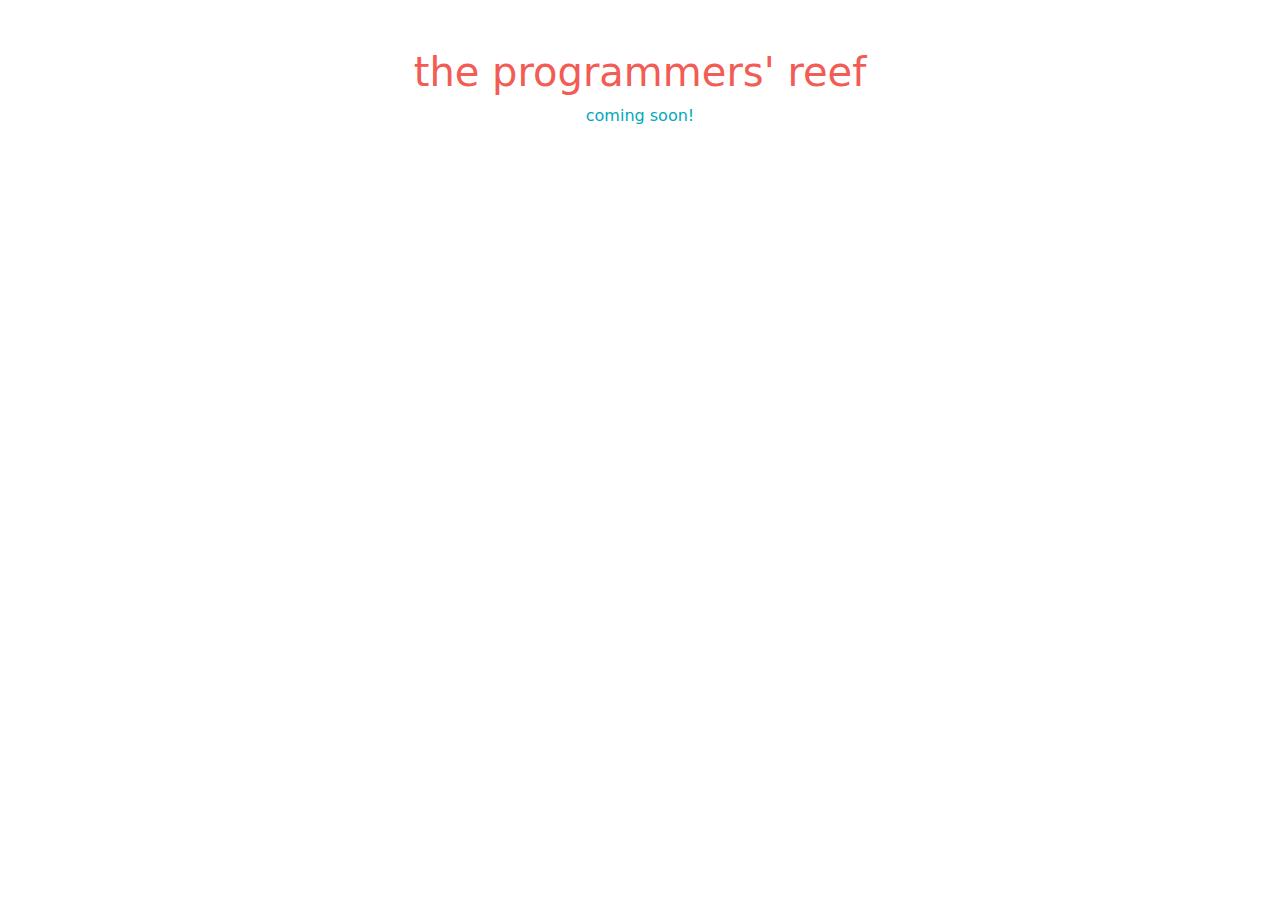
==== index.html @ 8e07576d "initial html" ====
<!DOCTYPE html>
<html lang="en">

<head>
    <title>the programmers' reef</title>
    <meta charset="utf-8">
    <meta name="viewport" content="width=device-width, initial-scale=1">
    <link href="https://cdn.jsdelivr.net/npm/bootstrap@5.2.3/dist/css/bootstrap.min.css" rel="stylesheet">
    <link href="styles.css" rel="stylesheet">
    <script src="https://cdn.jsdelivr.net/npm/bootstrap@5.2.3/dist/js/bootstrap.bundle.min.js"></script>
</head>

<body>
    <div id="div-title" class="p-5 bg-white text-white text-center">
        <h1>the programmers' reef</h1>
        <p>coming soon!</p> 
    </div>
</body>

</html>
---- styles.css ----
#div-title h1 {
    color: #F25C54;
}

#div-title p {
    color: #00A8BB
}
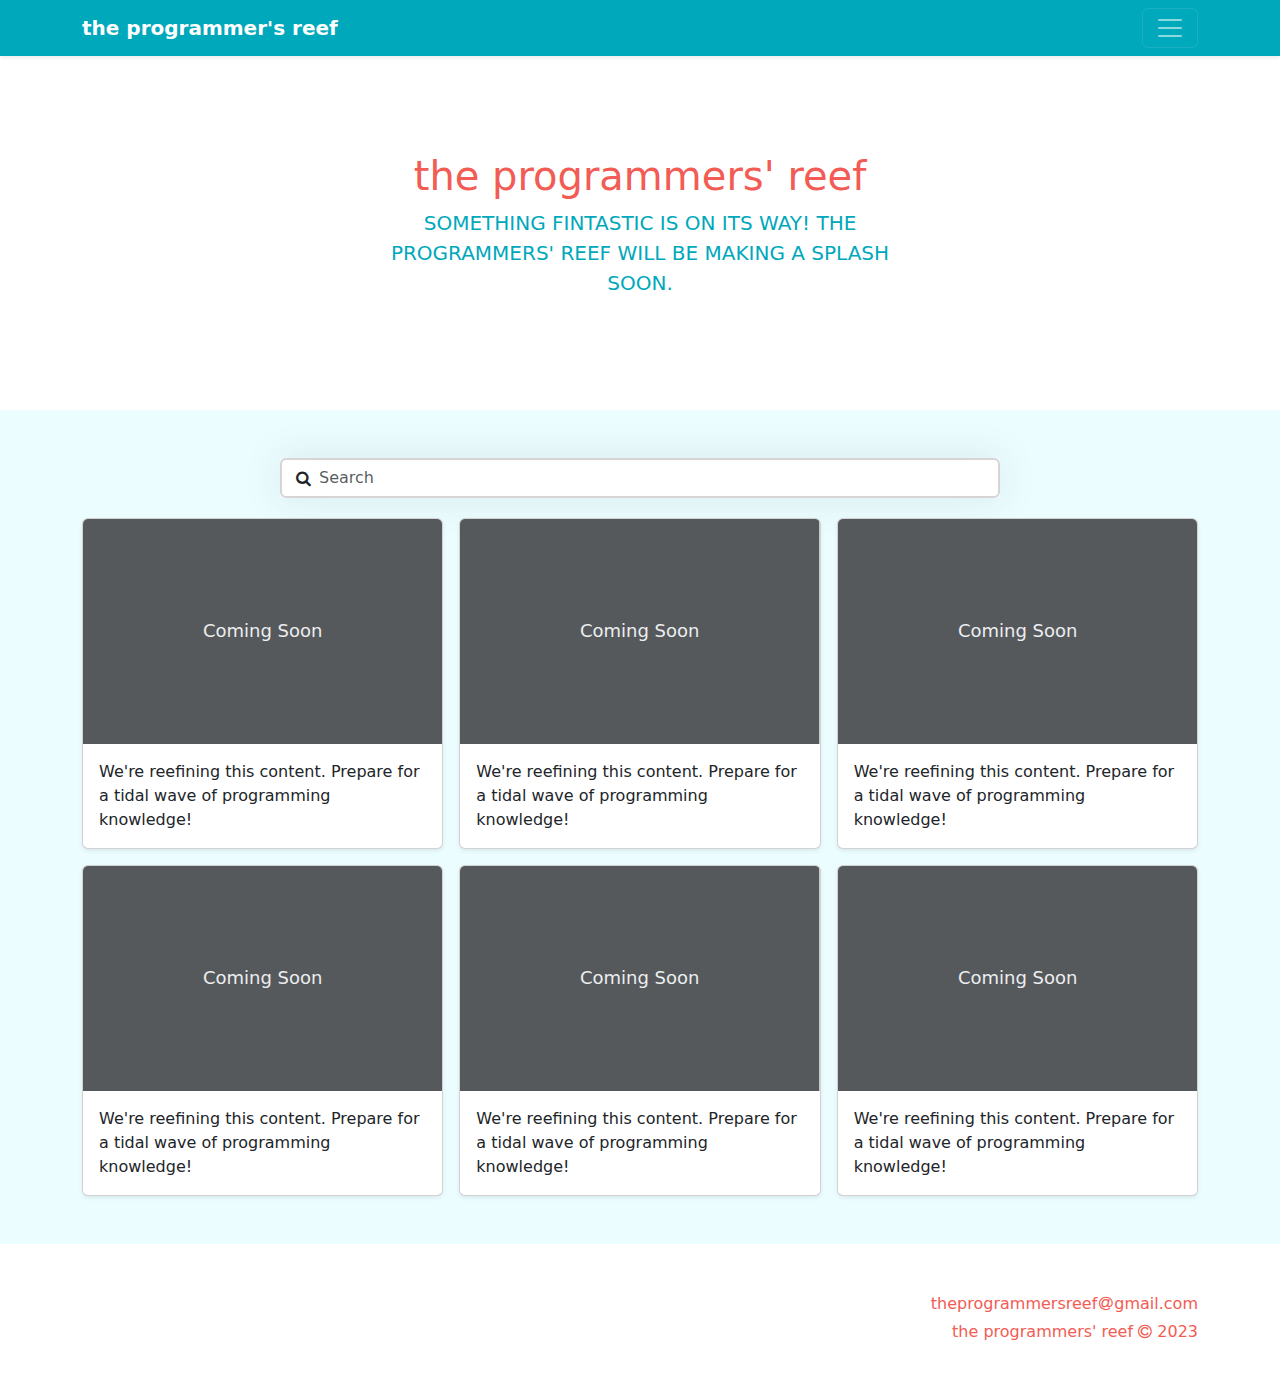
==== commit 583d33a4: "initial design" ====
--- a/index.html
+++ b/index.html
@@ -2,19 +2,175 @@
 <html lang="en">
 
 <head>
-    <title>the programmers' reef</title>
     <meta charset="utf-8">
     <meta name="viewport" content="width=device-width, initial-scale=1">
-    <link href="https://cdn.jsdelivr.net/npm/bootstrap@5.2.3/dist/css/bootstrap.min.css" rel="stylesheet">
-    <link href="styles.css" rel="stylesheet">
+    <meta name="description" content="programming education website">
+    <meta name="author" content="Allison Poh, apoh@umass.edu">
+    <title>the programmers' reef</title>
+    
+    <link href="https://cdn.jsdelivr.net/npm/bootstrap@5.2.3/dist/css/bootstrap.min.css" rel="stylesheet"  type='text/css'>
+    <link href="styles.css" rel="stylesheet" type='text/css'>
+    <link href="https://cdnjs.cloudflare.com/ajax/libs/font-awesome/4.7.0/css/font-awesome.min.css" rel="stylesheet" type='text/css'>
     <script src="https://cdn.jsdelivr.net/npm/bootstrap@5.2.3/dist/js/bootstrap.bundle.min.js"></script>
+    <script src="script.js"></script>
 </head>
 
 <body>
-    <div id="div-title" class="p-5 bg-white text-white text-center">
-        <h1>the programmers' reef</h1>
-        <p>coming soon!</p> 
-    </div>
+    <header>
+        <div class="collapse" id="navbarHeader">
+            <div class="container">
+                <div class="row">
+                    <div class="col-sm-8 col-md-7 py-4 text-white">
+                        <h4>About</h4>
+                        <p>Welcome to the programmers' reef, a vibrant online oasis where the world of programming comes alive! Dive into the captivating realm of coding, inspired by the fun, playful, and imaginative nature of coral reefs. Just like these marvelous underwater ecosystems, learning to program is an adventure filled with colorful creativity and endless possibilities. Making waves soon!</p>
+                    </div>
+                    <div class="col-sm-4 offset-md-1 py-4">
+                        <h4 class="text-white">Contact</h4>
+                        <ul class="list-unstyled">
+                            <li class="text-white">theprogrammersreef<i class="fa fa-at" aria-hidden="true"></i>gmail.com</li>
+                        </ul>
+                    </div>
+                </div>
+            </div>
+        </div>
+
+        <div class="navbar navbar-dark shadow-sm">
+            <div class="container">
+                <a href="#" class="navbar-brand d-flex align-items-center">
+                    <strong>the programmer's reef</strong>
+                </a>
+                <button class="navbar-toggler" type="button" data-bs-toggle="collapse" data-bs-target="#navbarHeader" aria-controls="navbarHeader" aria-expanded="false" aria-label="Toggle navigation">
+                <span class="navbar-toggler-icon"></span>
+                </button>
+            </div>
+        </div>
+    </header>
+
+    <main>
+        <section class="py-5 text-center container" id="section-intro" >
+            <div class="row py-lg-5">
+                <div class="col-lg-6 col-md-8 mx-auto">
+                    <h1 class="fw-light text-lowercase">the programmers' reef</h1>
+                    <p class="lead text-uppercase">Something fintastic is on its way! The Programmers' Reef will be making a splash soon.</p>
+                </div>
+            </div>
+        </section>
+
+        <div class="album py-5">
+            <div class="container">
+                <div class="container">
+                    <div class="row height d-flex justify-content-center align-items-center">
+                        <div class="col-md-8">
+                            <div class="search">
+                                <i class="fa fa-search"></i>
+                                <input type="text" class="form-control" placeholder="Search">
+                            </div>
+                        </div>
+                    </div>
+                </div>              
+
+                <div class="row row-cols-1 row-cols-sm-2 row-cols-md-3 g-3">
+                    <div class="col">
+                        <div class="card shadow-sm">
+                            <svg class="bd-placeholder-img card-img-top" width="100%" height="225" xmlns="http://www.w3.org/2000/svg" role="img" aria-label="Placeholder: Thumbnail" preserveAspectRatio="xMidYMid slice" focusable="false">
+                                <title>Placeholder</title>
+                                <rect width="100%" height="100%" fill="#55595c"/>
+                                <text x="50%" y="50%" fill="#eceeef" dy=".3em">Coming Soon</text>
+                            </svg>
+
+                            <div class="card-body">
+                                <p class="card-text">We're reefining this content. Prepare for a tidal wave of programming knowledge! </p>
+                                <!-- <div class="d-flex justify-content-between align-items-center">
+                                    <div class="btn-group">
+                                        <button type="button" class="btn btn-sm btn-outline-secondary">Watch</button>
+                                        <button type="button" class="btn btn-sm btn-outline-secondary">Play</button>
+                                    </div>
+                                    <small class="text-muted">9 mins</small>
+                                </div> -->
+                            </div>
+                        </div>
+                    </div>
+
+                    <div class="col">
+                        <div class="card shadow-sm">
+                            <svg class="bd-placeholder-img card-img-top" width="100%" height="225" xmlns="http://www.w3.org/2000/svg" role="img" aria-label="Placeholder: Thumbnail" preserveAspectRatio="xMidYMid slice" focusable="false">
+                                <title>Placeholder</title>
+                                <rect width="100%" height="100%" fill="#55595c"/>
+                                <text x="50%" y="50%" fill="#eceeef" dy=".3em">Coming Soon</text>
+                            </svg>
+
+                            <div class="card-body">
+                                <p class="card-text">We're reefining this content. Prepare for a tidal wave of programming knowledge! </p>
+                            </div>
+                        </div>
+                    </div>
+
+                    <div class="col">
+                        <div class="card shadow-sm">
+                            <svg class="bd-placeholder-img card-img-top" width="100%" height="225" xmlns="http://www.w3.org/2000/svg" role="img" aria-label="Placeholder: Thumbnail" preserveAspectRatio="xMidYMid slice" focusable="false">
+                                <title>Placeholder</title>
+                                <rect width="100%" height="100%" fill="#55595c"/>
+                                <text x="50%" y="50%" fill="#eceeef" dy=".3em">Coming Soon</text>
+                            </svg>
+
+                            <div class="card-body">
+                                <p class="card-text">We're reefining this content. Prepare for a tidal wave of programming knowledge! </p>
+                            </div>
+                        </div>
+                    </div>
+
+                    <div class="col">
+                        <div class="card shadow-sm">
+                            <svg class="bd-placeholder-img card-img-top" width="100%" height="225" xmlns="http://www.w3.org/2000/svg" role="img" aria-label="Placeholder: Thumbnail" preserveAspectRatio="xMidYMid slice" focusable="false">
+                                <title>Placeholder</title>
+                                <rect width="100%" height="100%" fill="#55595c"/>
+                                <text x="50%" y="50%" fill="#eceeef" dy=".3em">Coming Soon</text>
+                            </svg>
+
+                            <div class="card-body">
+                                <p class="card-text">We're reefining this content. Prepare for a tidal wave of programming knowledge! </p>
+                            </div>
+                        </div>
+                    </div>
+
+                    <div class="col">
+                        <div class="card shadow-sm">
+                            <svg class="bd-placeholder-img card-img-top" width="100%" height="225" xmlns="http://www.w3.org/2000/svg" role="img" aria-label="Placeholder: Thumbnail" preserveAspectRatio="xMidYMid slice" focusable="false">
+                                <title>Placeholder</title>
+                                <rect width="100%" height="100%" fill="#55595c"/>
+                                <text x="50%" y="50%" fill="#eceeef" dy=".3em">Coming Soon</text>
+                            </svg>
+
+                            <div class="card-body">
+                                <p class="card-text">We're reefining this content. Prepare for a tidal wave of programming knowledge! </p>
+                            </div>
+                        </div>
+                    </div>
+
+                    <div class="col">
+                        <div class="card shadow-sm">
+                            <svg class="bd-placeholder-img card-img-top" width="100%" height="225" xmlns="http://www.w3.org/2000/svg" role="img" aria-label="Placeholder: Thumbnail" preserveAspectRatio="xMidYMid slice" focusable="false">
+                                <title>Placeholder</title>
+                                <rect width="100%" height="100%" fill="#55595c"/>
+                                <text x="50%" y="50%" fill="#eceeef" dy=".3em">Coming Soon</text>
+                            </svg>
+
+                            <div class="card-body">
+                                <p class="card-text">We're reefining this content. Prepare for a tidal wave of programming knowledge! </p>
+                            </div>
+                        </div>
+                    </div>
+                
+                </div>
+            </div>
+        </div>
+    </main>
+
+    <footer class="bg-white py-5">
+        <div class="container">
+            <p class="text-end mb-1"> theprogrammersreef<i class="fa fa-at" aria-hidden="true"></i>gmail.com</p>
+            <p class="text-end mb-0"> the programmers' reef <i class="fa fa-copyright" aria-hidden="true"></i> 2023</p>
+        </div>
+    </footer> 
 </body>
-
 </html>
--- a/styles.css
+++ b/styles.css
@@ -1,7 +1,60 @@
-#div-title h1 {
+.navbar, #navbarHeader {
+    background-color: #00A8BB;
+}
+
+#section-intro h1 {
     color: #F25C54;
 }
 
-#div-title p {
-    color: #00A8BB
+#section-intro p {
+    color: #00A8BB;
+}
+
+.fa-at {
+    padding-left: 1.5px;
+    padding-right: 1.5px;
+}
+
+.search {
+    position: relative;
+    box-shadow: 0 0 40px rgba(51, 51, 51, .1);
+    margin-bottom: 20px;
+}
+
+.search input {
+    text-indent: 25px;
+    border: 2px solid #d6d4d4;
+}
+
+.search input:focus {
+    box-shadow: none;
+    border: 2px solid #a7a7a7;
+}
+
+.search .fa-search {
+    position: absolute;
+    top: 12px;
+    left: 16px;
+}
+
+.bd-placeholder-img {
+    font-size: 1.125rem;
+    text-anchor: middle;
+    -webkit-user-select: none;
+    -moz-user-select: none;
+    user-select: none;
+}
+
+@media (min-width: 768px) {
+    .bd-placeholder-img-lg {
+        font-size: 3.5rem;
+    }
+}
+
+.album {
+    background-color: #EBFDFF;
+}
+
+footer p {
+    color: #F25C54;
 }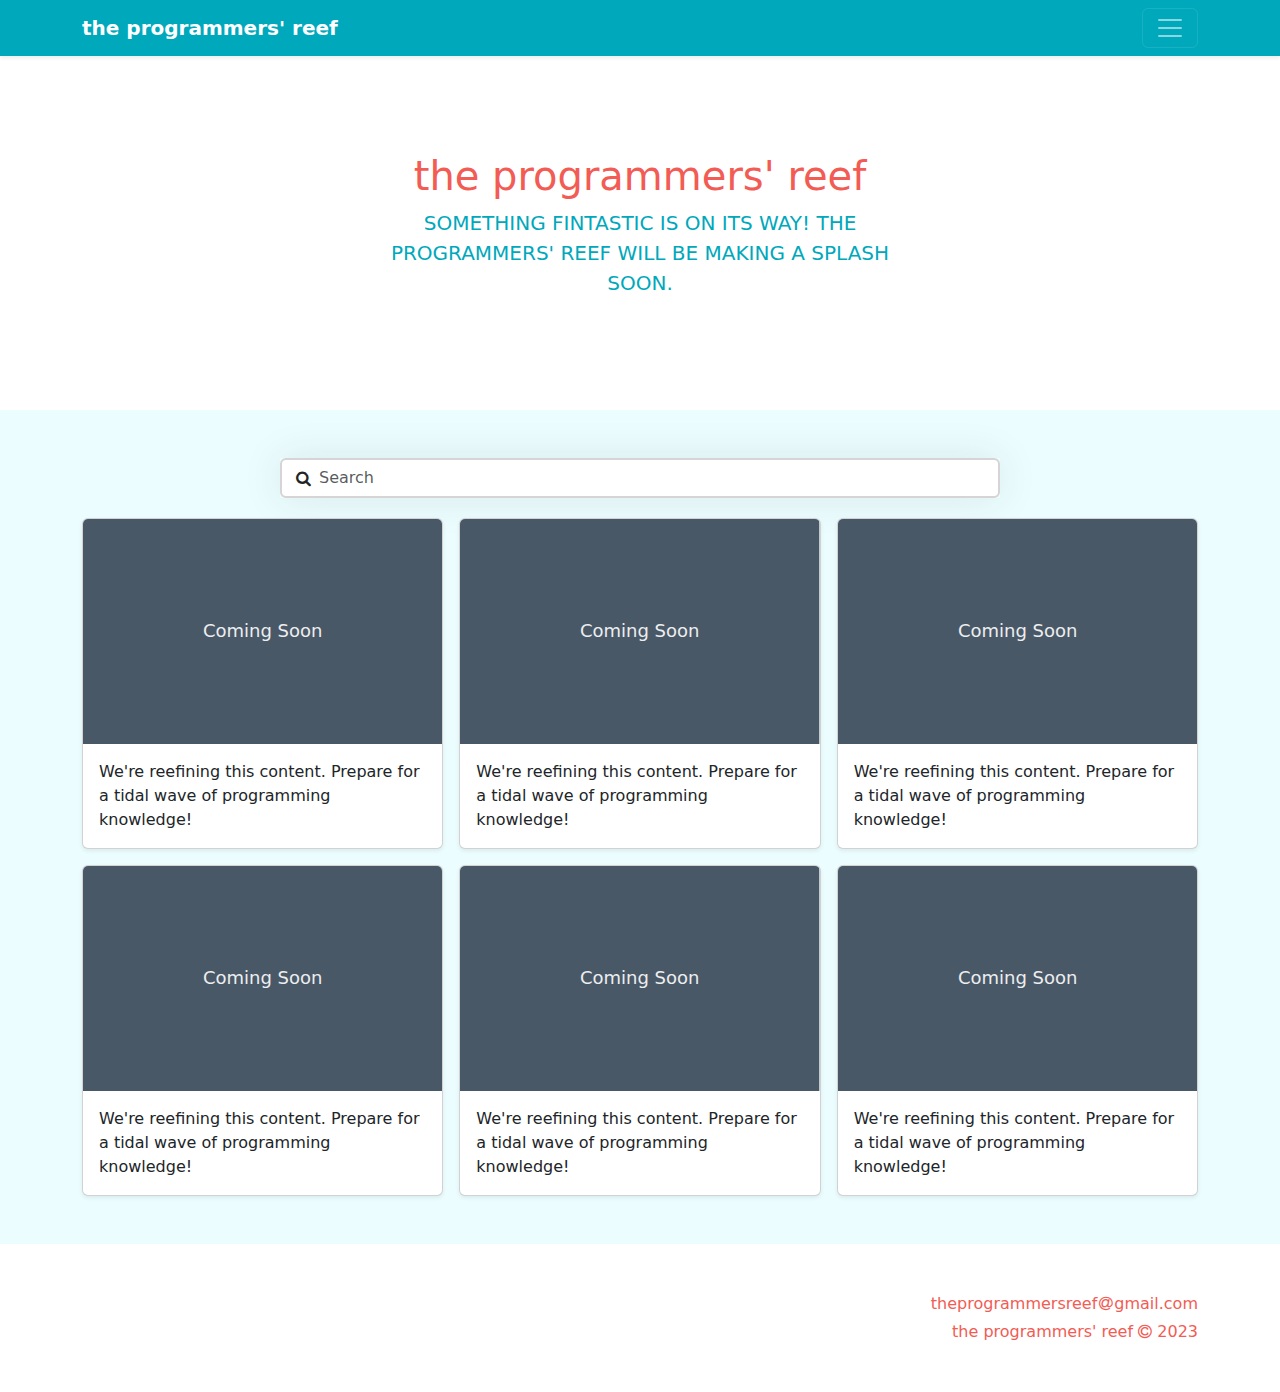
==== commit 33f6e7b6: "update coming soon" ====
--- a/index.html
+++ b/index.html
@@ -37,7 +37,7 @@
         <div class="navbar navbar-dark shadow-sm">
             <div class="container">
                 <a href="#" class="navbar-brand d-flex align-items-center">
-                    <strong>the programmer's reef</strong>
+                    <strong>the programmers' reef</strong>
                 </a>
                 <button class="navbar-toggler" type="button" data-bs-toggle="collapse" data-bs-target="#navbarHeader" aria-controls="navbarHeader" aria-expanded="false" aria-label="Toggle navigation">
                 <span class="navbar-toggler-icon"></span>
@@ -74,7 +74,7 @@
                         <div class="card shadow-sm">
                             <svg class="bd-placeholder-img card-img-top" width="100%" height="225" xmlns="http://www.w3.org/2000/svg" role="img" aria-label="Placeholder: Thumbnail" preserveAspectRatio="xMidYMid slice" focusable="false">
                                 <title>Placeholder</title>
-                                <rect width="100%" height="100%" fill="#55595c"/>
+                                <rect width="100%" height="100%" fill="#495867"/>
                                 <text x="50%" y="50%" fill="#eceeef" dy=".3em">Coming Soon</text>
                             </svg>
 
@@ -95,7 +95,7 @@
                         <div class="card shadow-sm">
                             <svg class="bd-placeholder-img card-img-top" width="100%" height="225" xmlns="http://www.w3.org/2000/svg" role="img" aria-label="Placeholder: Thumbnail" preserveAspectRatio="xMidYMid slice" focusable="false">
                                 <title>Placeholder</title>
-                                <rect width="100%" height="100%" fill="#55595c"/>
+                                <rect width="100%" height="100%" fill="#495867"/>
                                 <text x="50%" y="50%" fill="#eceeef" dy=".3em">Coming Soon</text>
                             </svg>
 
@@ -109,7 +109,7 @@
                         <div class="card shadow-sm">
                             <svg class="bd-placeholder-img card-img-top" width="100%" height="225" xmlns="http://www.w3.org/2000/svg" role="img" aria-label="Placeholder: Thumbnail" preserveAspectRatio="xMidYMid slice" focusable="false">
                                 <title>Placeholder</title>
-                                <rect width="100%" height="100%" fill="#55595c"/>
+                                <rect width="100%" height="100%" fill="#495867"/>
                                 <text x="50%" y="50%" fill="#eceeef" dy=".3em">Coming Soon</text>
                             </svg>
 
@@ -123,7 +123,7 @@
                         <div class="card shadow-sm">
                             <svg class="bd-placeholder-img card-img-top" width="100%" height="225" xmlns="http://www.w3.org/2000/svg" role="img" aria-label="Placeholder: Thumbnail" preserveAspectRatio="xMidYMid slice" focusable="false">
                                 <title>Placeholder</title>
-                                <rect width="100%" height="100%" fill="#55595c"/>
+                                <rect width="100%" height="100%" fill="#495867"/>
                                 <text x="50%" y="50%" fill="#eceeef" dy=".3em">Coming Soon</text>
                             </svg>
 
@@ -137,7 +137,7 @@
                         <div class="card shadow-sm">
                             <svg class="bd-placeholder-img card-img-top" width="100%" height="225" xmlns="http://www.w3.org/2000/svg" role="img" aria-label="Placeholder: Thumbnail" preserveAspectRatio="xMidYMid slice" focusable="false">
                                 <title>Placeholder</title>
-                                <rect width="100%" height="100%" fill="#55595c"/>
+                                <rect width="100%" height="100%" fill="#495867"/>
                                 <text x="50%" y="50%" fill="#eceeef" dy=".3em">Coming Soon</text>
                             </svg>
 
@@ -151,7 +151,7 @@
                         <div class="card shadow-sm">
                             <svg class="bd-placeholder-img card-img-top" width="100%" height="225" xmlns="http://www.w3.org/2000/svg" role="img" aria-label="Placeholder: Thumbnail" preserveAspectRatio="xMidYMid slice" focusable="false">
                                 <title>Placeholder</title>
-                                <rect width="100%" height="100%" fill="#55595c"/>
+                                <rect width="100%" height="100%" fill="#495867"/>
                                 <text x="50%" y="50%" fill="#eceeef" dy=".3em">Coming Soon</text>
                             </svg>
 
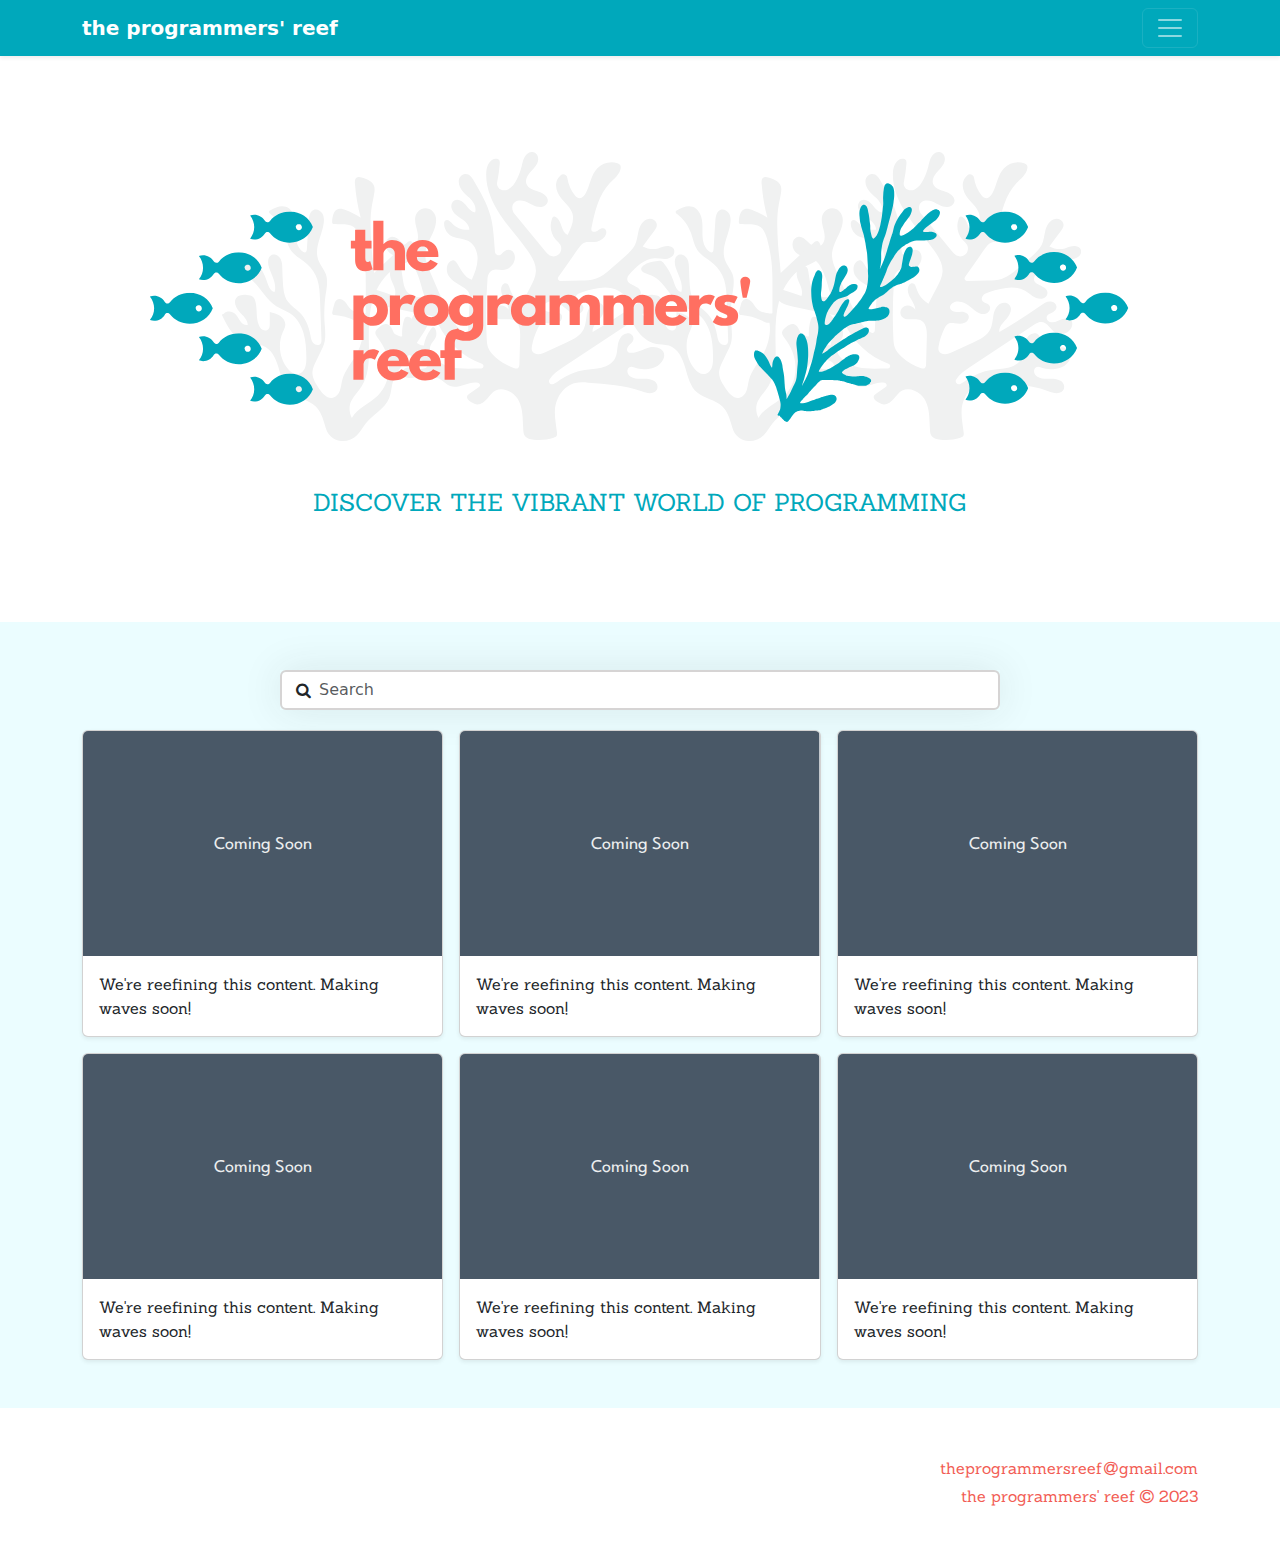
==== commit 7d01fb02: "added banner and fonts" ====
--- a/index.html
+++ b/index.html
@@ -11,6 +11,8 @@
     <link href="https://cdn.jsdelivr.net/npm/bootstrap@5.2.3/dist/css/bootstrap.min.css" rel="stylesheet"  type='text/css'>
     <link href="styles.css" rel="stylesheet" type='text/css'>
     <link href="https://cdnjs.cloudflare.com/ajax/libs/font-awesome/4.7.0/css/font-awesome.min.css" rel="stylesheet" type='text/css'>
+    <link href='https://fonts.googleapis.com/css?family=League Spartan' rel='stylesheet'> <!-- 'League Spartan'-->
+    <link href='https://fonts.googleapis.com/css?family=Sanchez' rel='stylesheet'> <!-- 'Sanchez-->
     <script src="https://cdn.jsdelivr.net/npm/bootstrap@5.2.3/dist/js/bootstrap.bundle.min.js"></script>
     <script src="script.js"></script>
 </head>
@@ -21,11 +23,11 @@
             <div class="container">
                 <div class="row">
                     <div class="col-sm-8 col-md-7 py-4 text-white">
-                        <h4>About</h4>
-                        <p>Welcome to the programmers' reef, a vibrant online oasis where the world of programming comes alive! Dive into the captivating realm of coding, inspired by the fun, playful, and imaginative nature of coral reefs. Just like these marvelous underwater ecosystems, learning to program is an adventure filled with colorful creativity and endless possibilities. Making waves soon!</p>
+                        <h4 class="font-league-spartan">About</h4>
+                        <p class="font-sanchez">Welcome to the programmers' reef, a vibrant online oasis where the world of programming comes alive! Dive into the captivating realm of coding, inspired by the fun, playful, and imaginative nature of coral reefs. Just like these marvelous underwater ecosystems, learning to program is an adventure filled with colorful creativity and endless possibilities. Making waves soon!</p>
                     </div>
                     <div class="col-sm-4 offset-md-1 py-4">
-                        <h4 class="text-white">Contact</h4>
+                        <h4 class="text-white font-league-spartan">Contact</h4>
                         <ul class="list-unstyled">
                             <li class="text-white">theprogrammersreef<i class="fa fa-at" aria-hidden="true"></i>gmail.com</li>
                         </ul>
@@ -37,7 +39,7 @@
         <div class="navbar navbar-dark shadow-sm">
             <div class="container">
                 <a href="#" class="navbar-brand d-flex align-items-center">
-                    <strong>the programmers' reef</strong>
+                    <strong class="title-site">the programmers' reef</strong>
                 </a>
                 <button class="navbar-toggler" type="button" data-bs-toggle="collapse" data-bs-target="#navbarHeader" aria-controls="navbarHeader" aria-expanded="false" aria-label="Toggle navigation">
                 <span class="navbar-toggler-icon"></span>
@@ -47,12 +49,10 @@
     </header>
 
     <main>
-        <section class="py-5 text-center container" id="section-intro" >
-            <div class="row py-lg-5">
-                <div class="col-lg-6 col-md-8 mx-auto">
-                    <h1 class="fw-light text-lowercase">the programmers' reef</h1>
-                    <p class="lead text-uppercase">Something fintastic is on its way! The Programmers' Reef will be making a splash soon.</p>
-                </div>
+        <section class="py-5 text-center container section-intro">
+            <div class="row py-lg-5 logo-banner-div">
+                <img class="img-fluid logo-banner" src = "img/vector/logo_banner.svg" alt="the programmers' reef logo"/>
+                <h4 class="text-uppercase mt-5 font-sanchez">Discover the Vibrant World of Programming</h4>
             </div>
         </section>
 
@@ -75,11 +75,11 @@
                             <svg class="bd-placeholder-img card-img-top" width="100%" height="225" xmlns="http://www.w3.org/2000/svg" role="img" aria-label="Placeholder: Thumbnail" preserveAspectRatio="xMidYMid slice" focusable="false">
                                 <title>Placeholder</title>
                                 <rect width="100%" height="100%" fill="#495867"/>
-                                <text x="50%" y="50%" fill="#eceeef" dy=".3em">Coming Soon</text>
+                                <text class="font-league-spartan" x="50%" y="50%" fill="#eceeef" dy=".3em">Coming Soon</text>
                             </svg>
 
                             <div class="card-body">
-                                <p class="card-text">We're reefining this content. Prepare for a tidal wave of programming knowledge! </p>
+                                <p class="card-text font-sanchez">We're reefining this content. Making waves soon! </p>
                                 <!-- <div class="d-flex justify-content-between align-items-center">
                                     <div class="btn-group">
                                         <button type="button" class="btn btn-sm btn-outline-secondary">Watch</button>
@@ -96,11 +96,11 @@
                             <svg class="bd-placeholder-img card-img-top" width="100%" height="225" xmlns="http://www.w3.org/2000/svg" role="img" aria-label="Placeholder: Thumbnail" preserveAspectRatio="xMidYMid slice" focusable="false">
                                 <title>Placeholder</title>
                                 <rect width="100%" height="100%" fill="#495867"/>
-                                <text x="50%" y="50%" fill="#eceeef" dy=".3em">Coming Soon</text>
+                                <text class="font-league-spartan" x="50%" y="50%" fill="#eceeef" dy=".3em">Coming Soon</text>
                             </svg>
 
                             <div class="card-body">
-                                <p class="card-text">We're reefining this content. Prepare for a tidal wave of programming knowledge! </p>
+                                <p class="card-text font-sanchez">We're reefining this content. Making waves soon! </p>
                             </div>
                         </div>
                     </div>
@@ -110,11 +110,11 @@
                             <svg class="bd-placeholder-img card-img-top" width="100%" height="225" xmlns="http://www.w3.org/2000/svg" role="img" aria-label="Placeholder: Thumbnail" preserveAspectRatio="xMidYMid slice" focusable="false">
                                 <title>Placeholder</title>
                                 <rect width="100%" height="100%" fill="#495867"/>
-                                <text x="50%" y="50%" fill="#eceeef" dy=".3em">Coming Soon</text>
+                                <text class="font-league-spartan" x="50%" y="50%" fill="#eceeef" dy=".3em">Coming Soon</text>
                             </svg>
 
                             <div class="card-body">
-                                <p class="card-text">We're reefining this content. Prepare for a tidal wave of programming knowledge! </p>
+                                <p class="card-text font-sanchez">We're reefining this content. Making waves soon! </p>
                             </div>
                         </div>
                     </div>
@@ -124,11 +124,11 @@
                             <svg class="bd-placeholder-img card-img-top" width="100%" height="225" xmlns="http://www.w3.org/2000/svg" role="img" aria-label="Placeholder: Thumbnail" preserveAspectRatio="xMidYMid slice" focusable="false">
                                 <title>Placeholder</title>
                                 <rect width="100%" height="100%" fill="#495867"/>
-                                <text x="50%" y="50%" fill="#eceeef" dy=".3em">Coming Soon</text>
+                                <text class="font-league-spartan" x="50%" y="50%" fill="#eceeef" dy=".3em">Coming Soon</text>
                             </svg>
 
                             <div class="card-body">
-                                <p class="card-text">We're reefining this content. Prepare for a tidal wave of programming knowledge! </p>
+                                <p class="card-text font-sanchez">We're reefining this content. Making waves soon! </p>
                             </div>
                         </div>
                     </div>
@@ -138,11 +138,11 @@
                             <svg class="bd-placeholder-img card-img-top" width="100%" height="225" xmlns="http://www.w3.org/2000/svg" role="img" aria-label="Placeholder: Thumbnail" preserveAspectRatio="xMidYMid slice" focusable="false">
                                 <title>Placeholder</title>
                                 <rect width="100%" height="100%" fill="#495867"/>
-                                <text x="50%" y="50%" fill="#eceeef" dy=".3em">Coming Soon</text>
+                                <text class="font-league-spartan" x="50%" y="50%" fill="#eceeef" dy=".3em">Coming Soon</text>
                             </svg>
 
                             <div class="card-body">
-                                <p class="card-text">We're reefining this content. Prepare for a tidal wave of programming knowledge! </p>
+                                <p class="card-text font-sanchez">We're reefining this content. Making waves soon! </p>
                             </div>
                         </div>
                     </div>
@@ -152,11 +152,11 @@
                             <svg class="bd-placeholder-img card-img-top" width="100%" height="225" xmlns="http://www.w3.org/2000/svg" role="img" aria-label="Placeholder: Thumbnail" preserveAspectRatio="xMidYMid slice" focusable="false">
                                 <title>Placeholder</title>
                                 <rect width="100%" height="100%" fill="#495867"/>
-                                <text x="50%" y="50%" fill="#eceeef" dy=".3em">Coming Soon</text>
+                                <text class="font-league-spartan" x="50%" y="50%" fill="#eceeef" dy=".3em">Coming Soon</text>
                             </svg>
 
                             <div class="card-body">
-                                <p class="card-text">We're reefining this content. Prepare for a tidal wave of programming knowledge! </p>
+                                <p class="card-text font-sanchez">We're reefining this content. Making waves soon! </p>
                             </div>
                         </div>
                     </div>
@@ -166,7 +166,7 @@
         </div>
     </main>
 
-    <footer class="bg-white py-5">
+    <footer class="bg-white py-5 font-sanchez">
         <div class="container">
             <p class="text-end mb-1"> theprogrammersreef<i class="fa fa-at" aria-hidden="true"></i>gmail.com</p>
             <p class="text-end mb-0"> the programmers' reef <i class="fa fa-copyright" aria-hidden="true"></i> 2023</p>
--- a/styles.css
+++ b/styles.css
@@ -1,12 +1,29 @@
+/* 
+colors:
+#F25C54; coral
+#00A8BB; blue
+*/
+
+
 .navbar, #navbarHeader {
     background-color: #00A8BB;
 }
 
-#section-intro h1 {
-    color: #F25C54;
+.font-league-spartan {
+    font-family: 'League Spartan';
 }
 
-#section-intro p {
+.font-sanchez {
+    font-family: 'Sanchez';
+}
+
+.logo-banner-div {
+    width: 90%;
+    text-align: center;
+    margin: auto;
+}
+
+.logo-banner-div h4 {
     color: #00A8BB;
 }
 
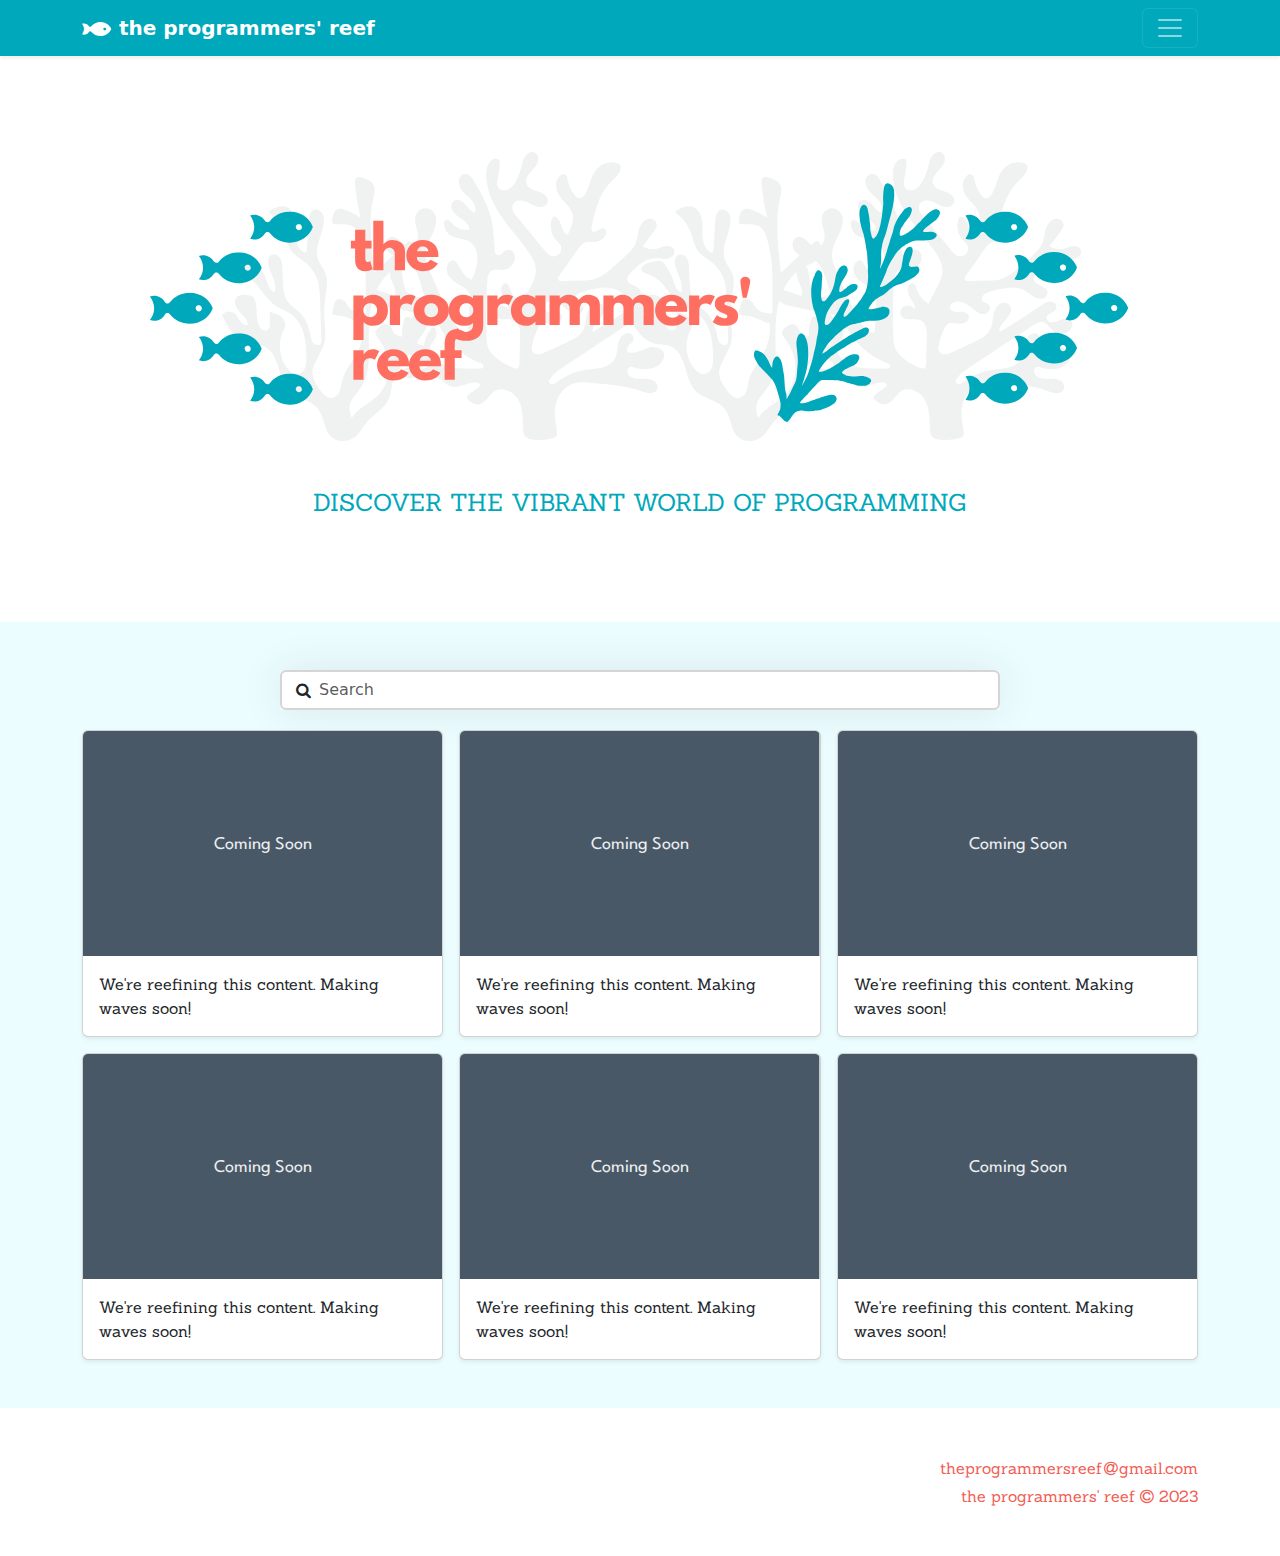
==== commit 11578504: "added quick links" ====
--- a/index.html
+++ b/index.html
@@ -11,6 +11,7 @@
     <link href="https://cdn.jsdelivr.net/npm/bootstrap@5.2.3/dist/css/bootstrap.min.css" rel="stylesheet"  type='text/css'>
     <link href="styles.css" rel="stylesheet" type='text/css'>
     <link href="https://cdnjs.cloudflare.com/ajax/libs/font-awesome/4.7.0/css/font-awesome.min.css" rel="stylesheet" type='text/css'>
+    <link rel="icon" type="image/x-icon" href="img/img/favicon.ico">
     <link href='https://fonts.googleapis.com/css?family=League Spartan' rel='stylesheet'> <!-- 'League Spartan'-->
     <link href='https://fonts.googleapis.com/css?family=Sanchez' rel='stylesheet'> <!-- 'Sanchez-->
     <script src="https://cdn.jsdelivr.net/npm/bootstrap@5.2.3/dist/js/bootstrap.bundle.min.js"></script>
@@ -24,12 +25,22 @@
                 <div class="row">
                     <div class="col-sm-8 col-md-7 py-4 text-white">
                         <h4 class="font-league-spartan">About</h4>
-                        <p class="font-sanchez">Welcome to the programmers' reef, a vibrant online oasis where the world of programming comes alive! Dive into the captivating realm of coding, inspired by the fun, playful, and imaginative nature of coral reefs. Just like these marvelous underwater ecosystems, learning to program is an adventure filled with colorful creativity and endless possibilities. Making waves soon!</p>
+                        <p class="font-sanchez">
+                            Welcome to the programmers' reef, a vibrant online oasis where the world of programming comes alive! 
+                            Dive into the captivating realm of coding, inspired by the fun, playful, and imaginative nature of coral reefs. 
+                            Just like these marvelous underwater ecosystems, learning to program is an adventure filled with colorful 
+                            creativity and endless possibilities. 
+                            <br><br>
+                            Making waves soon!</p>
                     </div>
                     <div class="col-sm-4 offset-md-1 py-4">
-                        <h4 class="text-white font-league-spartan">Contact</h4>
+                        <h4 class="text-white font-league-spartan">Quick Links</h4>
                         <ul class="list-unstyled">
-                            <li class="text-white">theprogrammersreef<i class="fa fa-at" aria-hidden="true"></i>gmail.com</li>
+                            <li class="text-white">Lessons</li>
+                            <li class="text-white">Games</li>
+                            <li class="text-white">Reeflections</li>
+                            <li class="text-white">Our Team</li>
+                            <li class="text-white">Contact</li>
                         </ul>
                     </div>
                 </div>
@@ -39,7 +50,7 @@
         <div class="navbar navbar-dark shadow-sm">
             <div class="container">
                 <a href="#" class="navbar-brand d-flex align-items-center">
-                    <strong class="title-site">the programmers' reef</strong>
+                    <strong class="title-site"><img class="img-fluid white-icon" src = "img/vector/white_icon.svg" alt="icon"/> the programmers' reef</strong>
                 </a>
                 <button class="navbar-toggler" type="button" data-bs-toggle="collapse" data-bs-target="#navbarHeader" aria-controls="navbarHeader" aria-expanded="false" aria-label="Toggle navigation">
                 <span class="navbar-toggler-icon"></span>
@@ -51,7 +62,7 @@
     <main>
         <section class="py-5 text-center container section-intro">
             <div class="row py-lg-5 logo-banner-div">
-                <img class="img-fluid logo-banner" src = "img/vector/logo_banner.svg" alt="the programmers' reef logo"/>
+                <img class="img-fluid logo-banner" src = "img/vector/logo_banner.svg" alt="the programmers' reef banner"/>
                 <h4 class="text-uppercase mt-5 font-sanchez">Discover the Vibrant World of Programming</h4>
             </div>
         </section>
--- a/styles.css
+++ b/styles.css
@@ -23,8 +23,13 @@
     margin: auto;
 }
 
+.logo-banner-div img {
+    pointer-events: none;
+}
+
 .logo-banner-div h4 {
     color: #00A8BB;
+    user-select: none;
 }
 
 .fa-at {
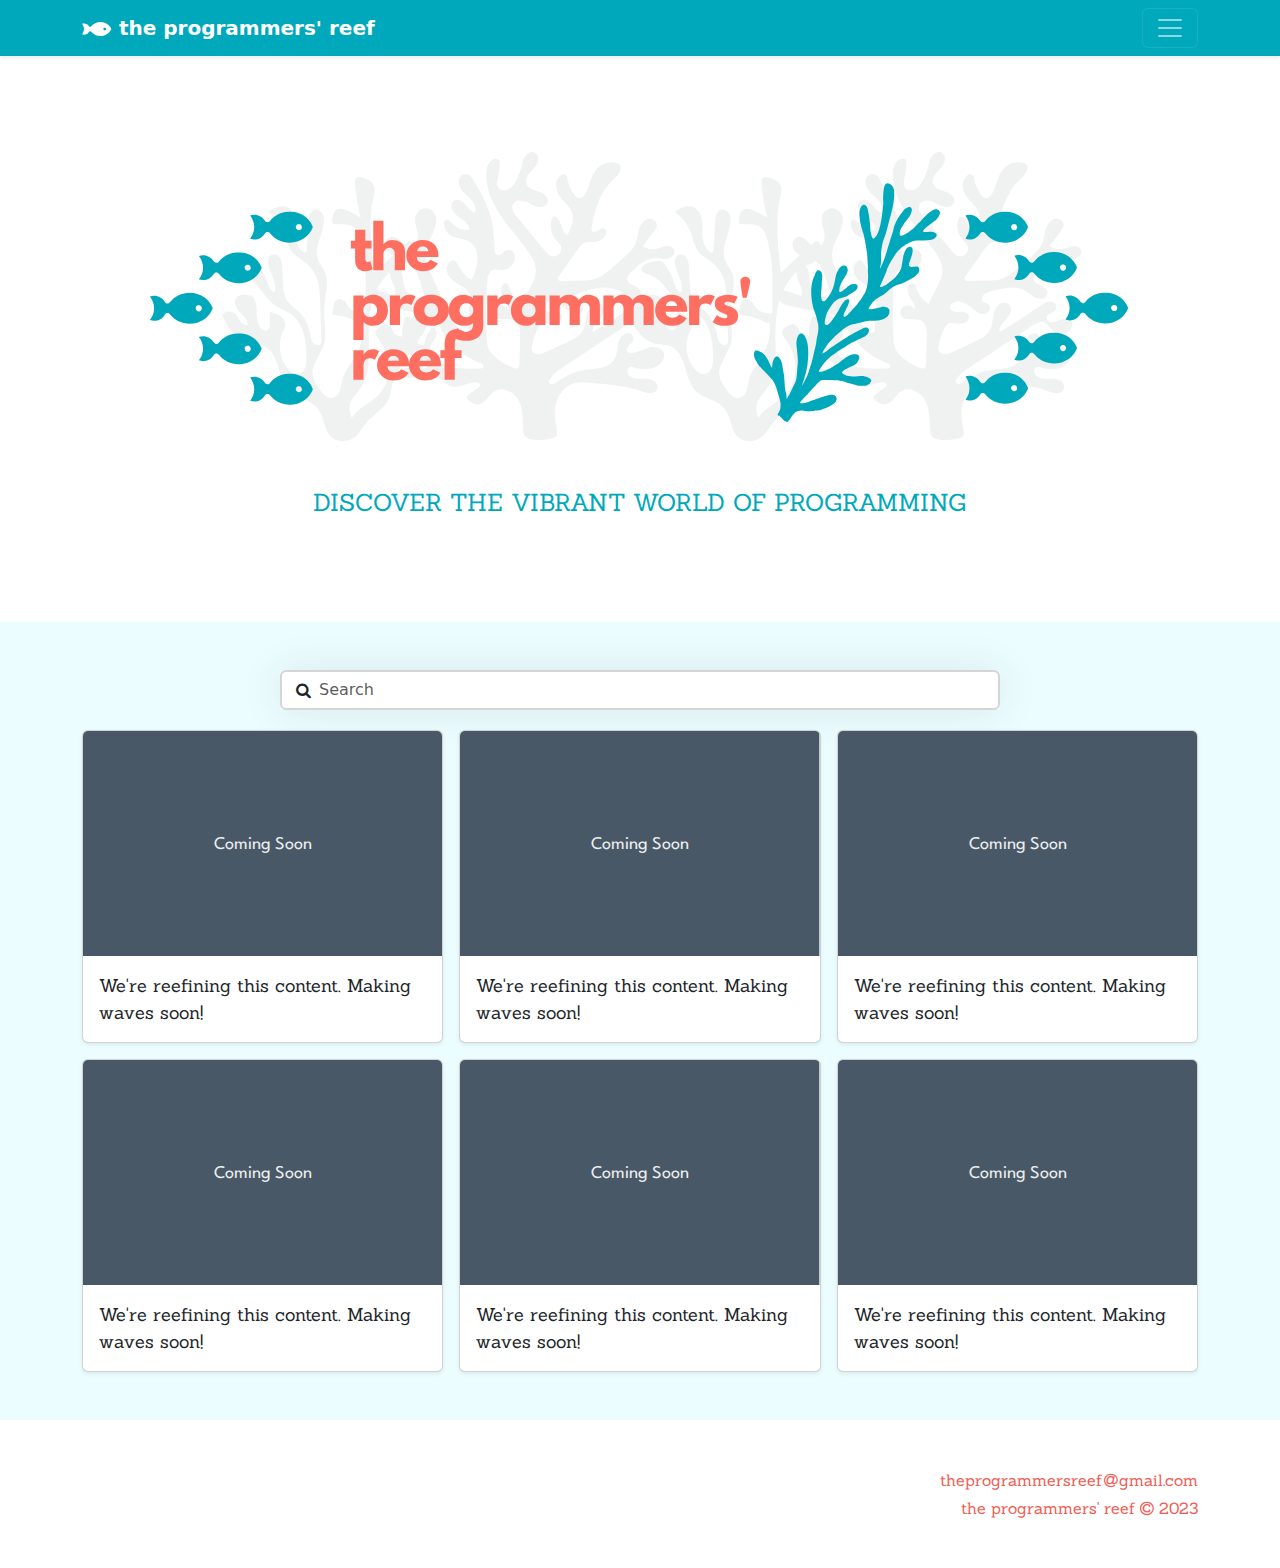
==== commit 320a5a6b: "added reeflections page" ====
--- a/index.html
+++ b/index.html
@@ -36,9 +36,10 @@
                     <div class="col-sm-4 offset-md-1 py-4">
                         <h4 class="text-white font-league-spartan">Quick Links</h4>
                         <ul class="list-unstyled">
+                            <li class="text-white"><a href="index.html" class="navbar-link">Home</a></li>
                             <li class="text-white">Lessons</li>
                             <li class="text-white">Games</li>
-                            <li class="text-white">Reeflections</li>
+                            <li class="text-white"><a href="reeflections.html" class="navbar-link">Reeflections</a></li>
                             <li class="text-white">Our Team</li>
                             <li class="text-white">Contact</li>
                         </ul>
@@ -63,7 +64,7 @@
         <section class="py-5 text-center container section-intro">
             <div class="row py-lg-5 logo-banner-div">
                 <img class="img-fluid logo-banner" src = "img/vector/logo_banner.svg" alt="the programmers' reef banner"/>
-                <h4 class="text-uppercase mt-5 font-sanchez">Discover the Vibrant World of Programming</h4>
+                <h4 class="text-uppercase mt-5 font-sanchez blue-text">Discover the Vibrant World of Programming</h4>
             </div>
         </section>
 
@@ -179,8 +180,8 @@
 
     <footer class="bg-white py-5 font-sanchez">
         <div class="container">
-            <p class="text-end mb-1"> theprogrammersreef<i class="fa fa-at" aria-hidden="true"></i>gmail.com</p>
-            <p class="text-end mb-0"> the programmers' reef <i class="fa fa-copyright" aria-hidden="true"></i> 2023</p>
+            <p class="text-end mb-1 coral-text"> theprogrammersreef<i class="fa fa-at" aria-hidden="true"></i>gmail.com</p>
+            <p class="text-end mb-0 coral-text"> the programmers' reef <i class="fa fa-copyright" aria-hidden="true"></i> 2023</p>
         </div>
     </footer> 
 </body>
--- a/styles.css
+++ b/styles.css
@@ -4,9 +4,23 @@
 #00A8BB; blue
 */
 
-
+/* GENERAL */
 .navbar, #navbarHeader {
     background-color: #00A8BB;
+}
+
+#navbarHeader p, #navbarHeader ul, footer p {
+    font-size: medium;
+}
+
+.navbar-link {
+    color: white;
+    text-decoration: none;
+}
+
+.navbar-link:hover {
+    color: white;
+    text-decoration: underline;
 }
 
 .font-league-spartan {
@@ -17,6 +31,33 @@
     font-family: 'Sanchez';
 }
 
+.blue-text {
+    color: #00A8BB;
+}
+
+.coral-text {
+    color: #F25C54;
+}
+
+.bd-placeholder-img {
+    font-size: 1.125rem;
+    text-anchor: middle;
+    -webkit-user-select: none;
+    -moz-user-select: none;
+    user-select: none;
+}
+
+@media (min-width: 768px) {
+    .bd-placeholder-img-lg {
+        font-size: 3.5rem;
+    }
+}
+
+.card-text {
+    font-size: large;
+}
+
+/* INDEX */
 .logo-banner-div {
     width: 90%;
     text-align: center;
@@ -28,7 +69,6 @@
 }
 
 .logo-banner-div h4 {
-    color: #00A8BB;
     user-select: none;
 }
 
@@ -59,24 +99,27 @@
     left: 16px;
 }
 
-.bd-placeholder-img {
-    font-size: 1.125rem;
-    text-anchor: middle;
-    -webkit-user-select: none;
-    -moz-user-select: none;
-    user-select: none;
-}
-
-@media (min-width: 768px) {
-    .bd-placeholder-img-lg {
-        font-size: 3.5rem;
-    }
-}
-
 .album {
     background-color: #EBFDFF;
 }
 
-footer p {
-    color: #F25C54;
+/* REEFLECTIONS */
+.div-blog-post button {
+    background-color: #00A8BB;
+    border: none;
+}
+
+.div-blog-post button:hover {
+    background-color: #167689;
+    border: none;
+}
+
+.hrule-blog-post {
+    width: 15%;
+    text-align: center;
+    margin: auto;
+}
+
+.hrule-blog-post img {
+    min-width: 90px;
 }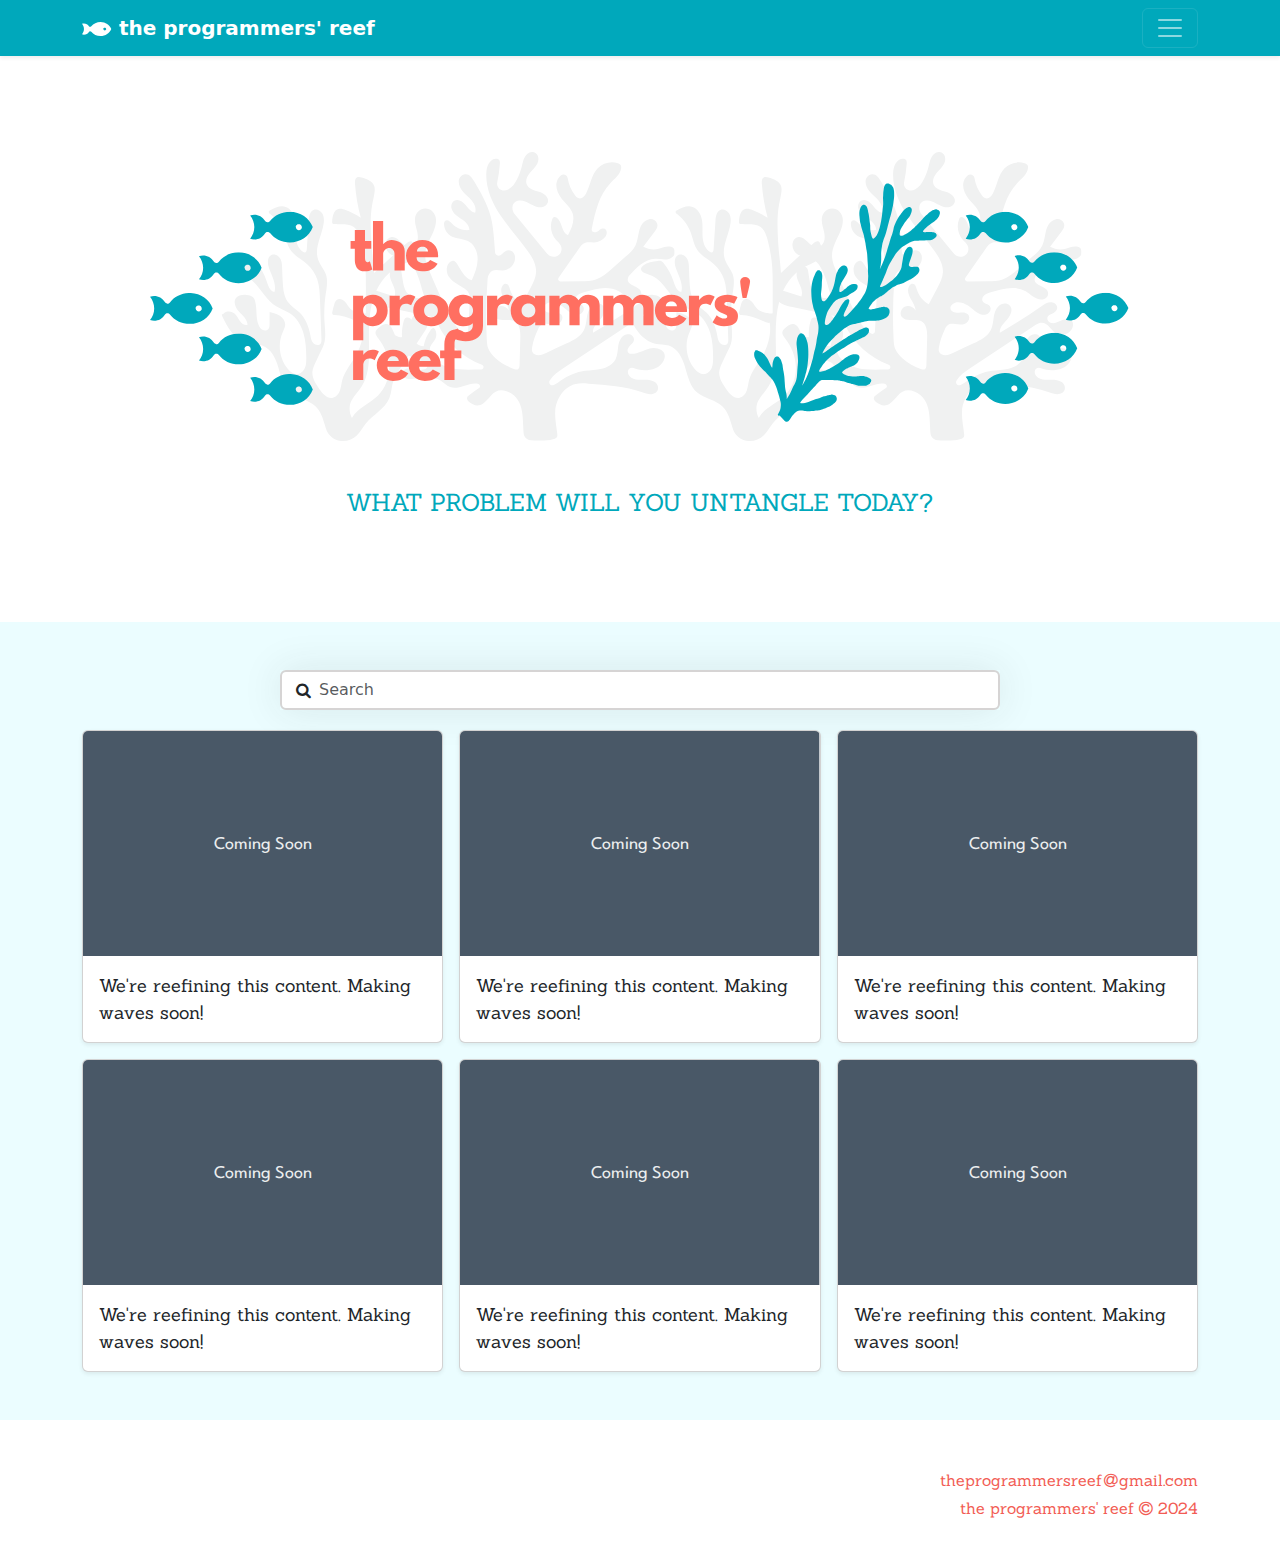
==== commit bbf93f02: "changed nav + updated crew" ====
--- a/index.html
+++ b/index.html
@@ -26,22 +26,15 @@
                     <div class="col-sm-8 col-md-7 py-4 text-white">
                         <h4 class="font-league-spartan">About</h4>
                         <p class="font-sanchez">
-                            Welcome to the programmers' reef, a vibrant online oasis where the world of programming comes alive! 
-                            Dive into the captivating realm of coding, inspired by the fun, playful, and imaginative nature of coral reefs. 
-                            Just like these marvelous underwater ecosystems, learning to program is an adventure filled with colorful 
-                            creativity and endless possibilities. 
-                            <br><br>
-                            Making waves soon!</p>
+                            Ahoy, coders! Welcome to the programmers' reef, an online oasis for learning to solve some of the world's knottiest problems. Join our crew of curious minds as we navigate the depths of algorithms and data structures together. No snorkeling gear required, just your curiosity!
                     </div>
                     <div class="col-sm-4 offset-md-1 py-4">
                         <h4 class="text-white font-league-spartan">Quick Links</h4>
                         <ul class="list-unstyled">
                             <li class="text-white"><a href="index.html" class="navbar-link">Home</a></li>
-                            <li class="text-white">Lessons</li>
-                            <li class="text-white">Games</li>
-                            <li class="text-white"><a href="reeflections.html" class="navbar-link">Reeflections</a></li>
-                            <li class="text-white">Our Team</li>
-                            <li class="text-white">Contact</li>
+                            <li class="text-white"><a href="sandbox.html" class="navbar-link">Sandbox</a></li>
+                            <li class="text-white"><a href="reefsources.html" class="navbar-link"><i>Reef</i>sources</a></li>
+                            <li class="text-white"><a href="crew.html" class="navbar-link">Meet the Crew</a></li>
                         </ul>
                     </div>
                 </div>
@@ -64,7 +57,7 @@
         <section class="py-5 text-center container section-intro">
             <div class="row py-lg-5 logo-banner-div">
                 <img class="img-fluid logo-banner" src = "img/vector/logo_banner.svg" alt="the programmers' reef banner"/>
-                <h4 class="text-uppercase mt-5 font-sanchez blue-text">Discover the Vibrant World of Programming</h4>
+                <h4 class="text-uppercase mt-5 font-sanchez blue-text">What Problem Will You Untangle Today?</h4>
             </div>
         </section>
 
@@ -181,7 +174,7 @@
     <footer class="bg-white py-5 font-sanchez">
         <div class="container">
             <p class="text-end mb-1 coral-text"> theprogrammersreef<i class="fa fa-at" aria-hidden="true"></i>gmail.com</p>
-            <p class="text-end mb-0 coral-text"> the programmers' reef <i class="fa fa-copyright" aria-hidden="true"></i> 2023</p>
+            <p class="text-end mb-0 coral-text"> the programmers' reef <i class="fa fa-copyright" aria-hidden="true"></i> 2024</p>
         </div>
     </footer> 
 </body>
--- a/styles.css
+++ b/styles.css
@@ -57,7 +57,11 @@
     font-size: large;
 }
 
-/* INDEX */
+.fa-at {
+    padding-left: 1.5px;
+    padding-right: 1.5px;
+}
+
 .logo-banner-div {
     width: 90%;
     text-align: center;
@@ -72,11 +76,7 @@
     user-select: none;
 }
 
-.fa-at {
-    padding-left: 1.5px;
-    padding-right: 1.5px;
-}
-
+/* INDEX */
 .search {
     position: relative;
     box-shadow: 0 0 40px rgba(51, 51, 51, .1);
@@ -103,23 +103,34 @@
     background-color: #EBFDFF;
 }
 
-/* REEFLECTIONS */
-.div-blog-post button {
-    background-color: #00A8BB;
-    border: none;
+/* MEET THE CREW */
+.crew-container {
+    background-color: white;
+    margin-top: 80px;
+    border-radius: 50px;
+    padding-top: 0;
 }
 
-.div-blog-post button:hover {
-    background-color: #167689;
-    border: none;
+.crew-container-first {
+    margin-top: 30px;
 }
 
-.hrule-blog-post {
-    width: 15%;
-    text-align: center;
-    margin: auto;
+.crew-img {
+    max-height: 350px;
+    width: auto;
 }
 
-.hrule-blog-post img {
-    min-width: 90px;
+.crew-img-div {
+    justify-content: center; 
+    padding-top: 0;
+    margin-top: 0;
+}
+
+.crew-text-div {
+    display: flex; 
+    flex-direction: column; 
+    justify-content: center; 
+    padding-left: 0;
+    padding-top: 0;
+    margin-top: 0;
 }